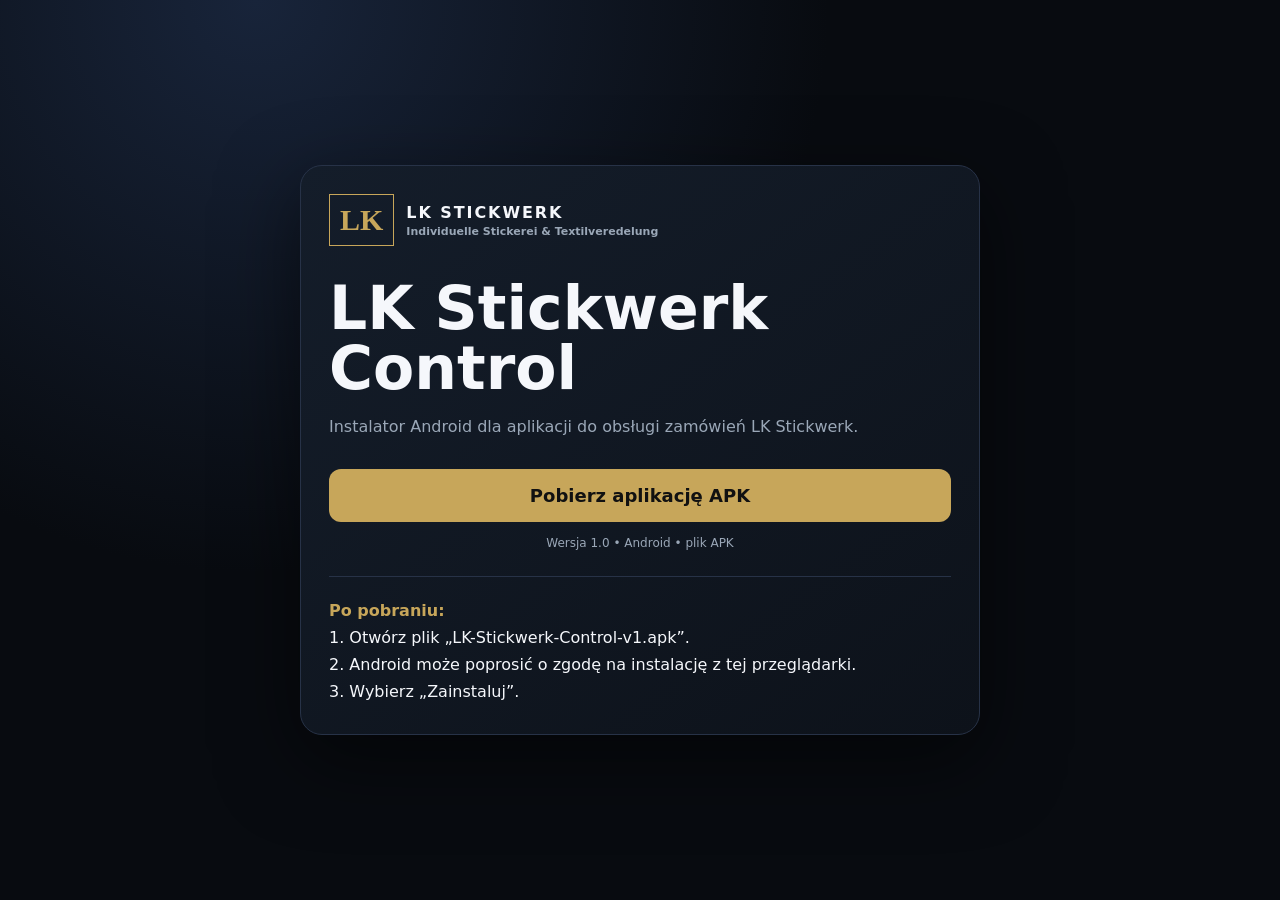
==== install.html @ 09bc8c5f "Add short LK Stickwerk install page" ====
<!doctype html>
<html lang="pl">
<head>
<meta charset="utf-8">
<meta name="viewport" content="width=device-width,initial-scale=1,viewport-fit=cover">
<meta name="theme-color" content="#080b10">
<title>LK Stickwerk Control - instalacja</title>
<style>
:root{--bg:#080b10;--panel:#111722;--line:#273247;--text:#f5f7fb;--muted:#9aa7b7;--gold:#c7a65a}
*{box-sizing:border-box}body{margin:0;min-height:100vh;background:radial-gradient(circle at 20% 0,#18243a 0,#080b10 42%);color:var(--text);font-family:system-ui,-apple-system,Segoe UI,sans-serif;display:grid;place-items:center;padding:22px}
.card{width:min(680px,100%);background:linear-gradient(145deg,#141d2a,#0d121a);border:1px solid var(--line);border-radius:22px;padding:28px;box-shadow:0 25px 80px #0008}
.brand{display:flex;gap:12px;align-items:center}.logo{font:700 30px Georgia;color:var(--gold);border:1px solid var(--gold);padding:8px 10px}.name{font-weight:900;letter-spacing:.12em}.tag{display:block;color:var(--muted);font-size:11px;letter-spacing:0;margin-top:3px}
h1{font-size:clamp(34px,9vw,60px);line-height:1;margin:32px 0 14px}.lead{color:var(--muted);line-height:1.65}.download{display:block;text-align:center;text-decoration:none;background:var(--gold);color:#111;font-weight:900;font-size:18px;padding:16px 18px;border-radius:12px;margin:28px 0 14px}
.meta{font-size:12px;color:var(--muted);text-align:center}.steps{border-top:1px solid var(--line);margin-top:26px;padding-top:20px;line-height:1.7}.steps b{color:var(--gold)}
</style>
</head>
<body>
<div class="card">
  <div class="brand"><div class="logo">LK</div><div class="name">LK STICKWERK<span class="tag">Individuelle Stickerei & Textilveredelung</span></div></div>
  <h1>LK Stickwerk Control</h1>
  <p class="lead">Instalator Android dla aplikacji do obsługi zamówień LK Stickwerk.</p>
  <a class="download" href="./downloads/LK-Stickwerk-Control-v1.apk" download="LK-Stickwerk-Control-v1.apk">Pobierz aplikację APK</a>
  <div class="meta">Wersja 1.0 • Android • plik APK</div>
  <div class="steps">
    <b>Po pobraniu:</b><br>
    1. Otwórz plik „LK-Stickwerk-Control-v1.apk”.<br>
    2. Android może poprosić o zgodę na instalację z tej przeglądarki.<br>
    3. Wybierz „Zainstaluj”.
  </div>
</div>
</body>
</html>
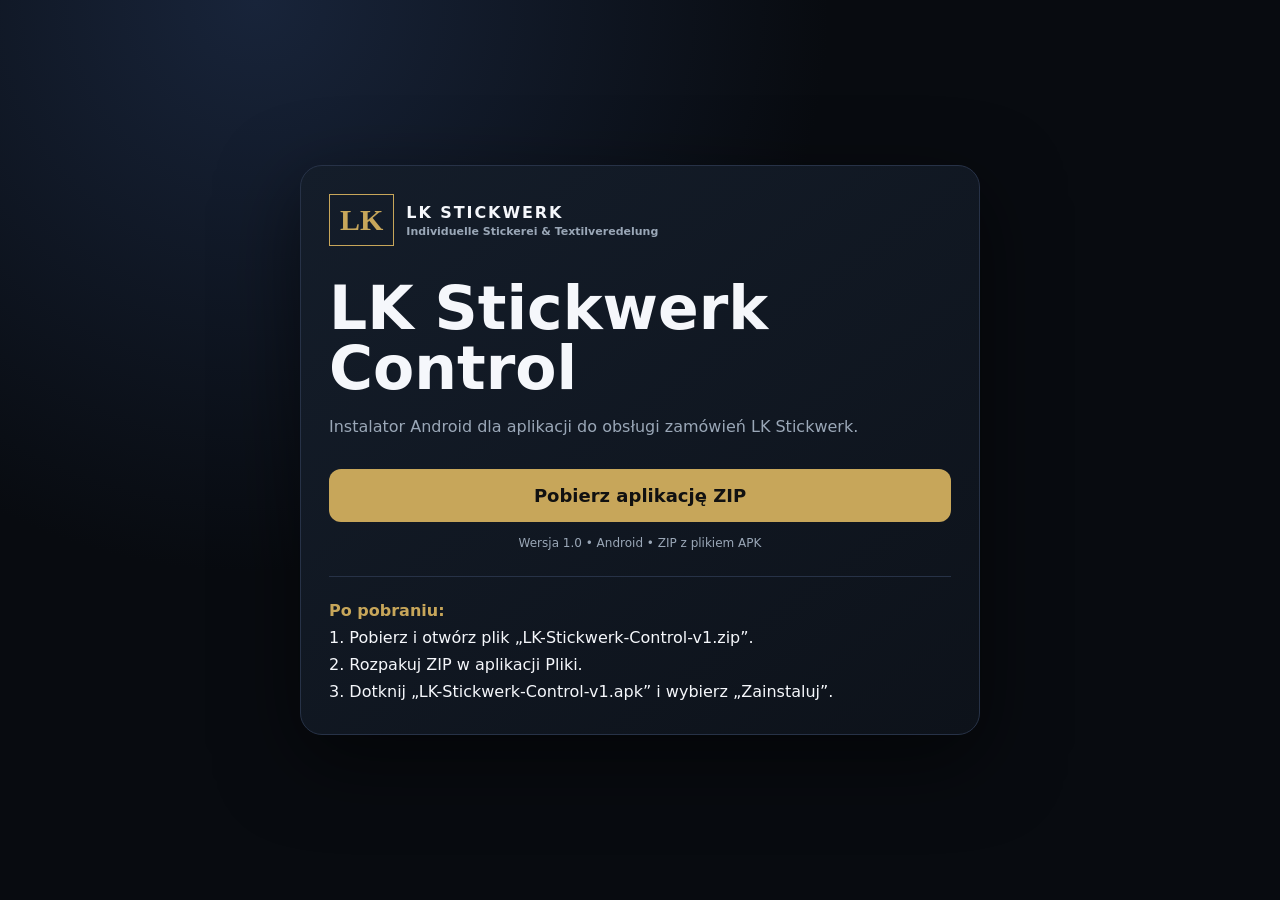
==== commit 7e5d2175: "Switch LK Stickwerk installer to ZIP download" ====
--- a/install.html
+++ b/install.html
@@ -19,13 +19,13 @@
   <div class="brand"><div class="logo">LK</div><div class="name">LK STICKWERK<span class="tag">Individuelle Stickerei & Textilveredelung</span></div></div>
   <h1>LK Stickwerk Control</h1>
   <p class="lead">Instalator Android dla aplikacji do obsługi zamówień LK Stickwerk.</p>
-  <a class="download" href="./downloads/LK-Stickwerk-Control-v1.apk" download="LK-Stickwerk-Control-v1.apk">Pobierz aplikację APK</a>
-  <div class="meta">Wersja 1.0 • Android • plik APK</div>
+  <a class="download" href="./downloads/LK-Stickwerk-Control-v1.zip" download="LK-Stickwerk-Control-v1.zip">Pobierz aplikację ZIP</a>
+  <div class="meta">Wersja 1.0 • Android • ZIP z plikiem APK</div>
   <div class="steps">
     <b>Po pobraniu:</b><br>
-    1. Otwórz plik „LK-Stickwerk-Control-v1.apk”.<br>
-    2. Android może poprosić o zgodę na instalację z tej przeglądarki.<br>
-    3. Wybierz „Zainstaluj”.
+    1. Pobierz i otwórz plik „LK-Stickwerk-Control-v1.zip”.<br>
+    2. Rozpakuj ZIP w aplikacji Pliki.<br>
+    3. Dotknij „LK-Stickwerk-Control-v1.apk” i wybierz „Zainstaluj”.
   </div>
 </div>
 </body>
